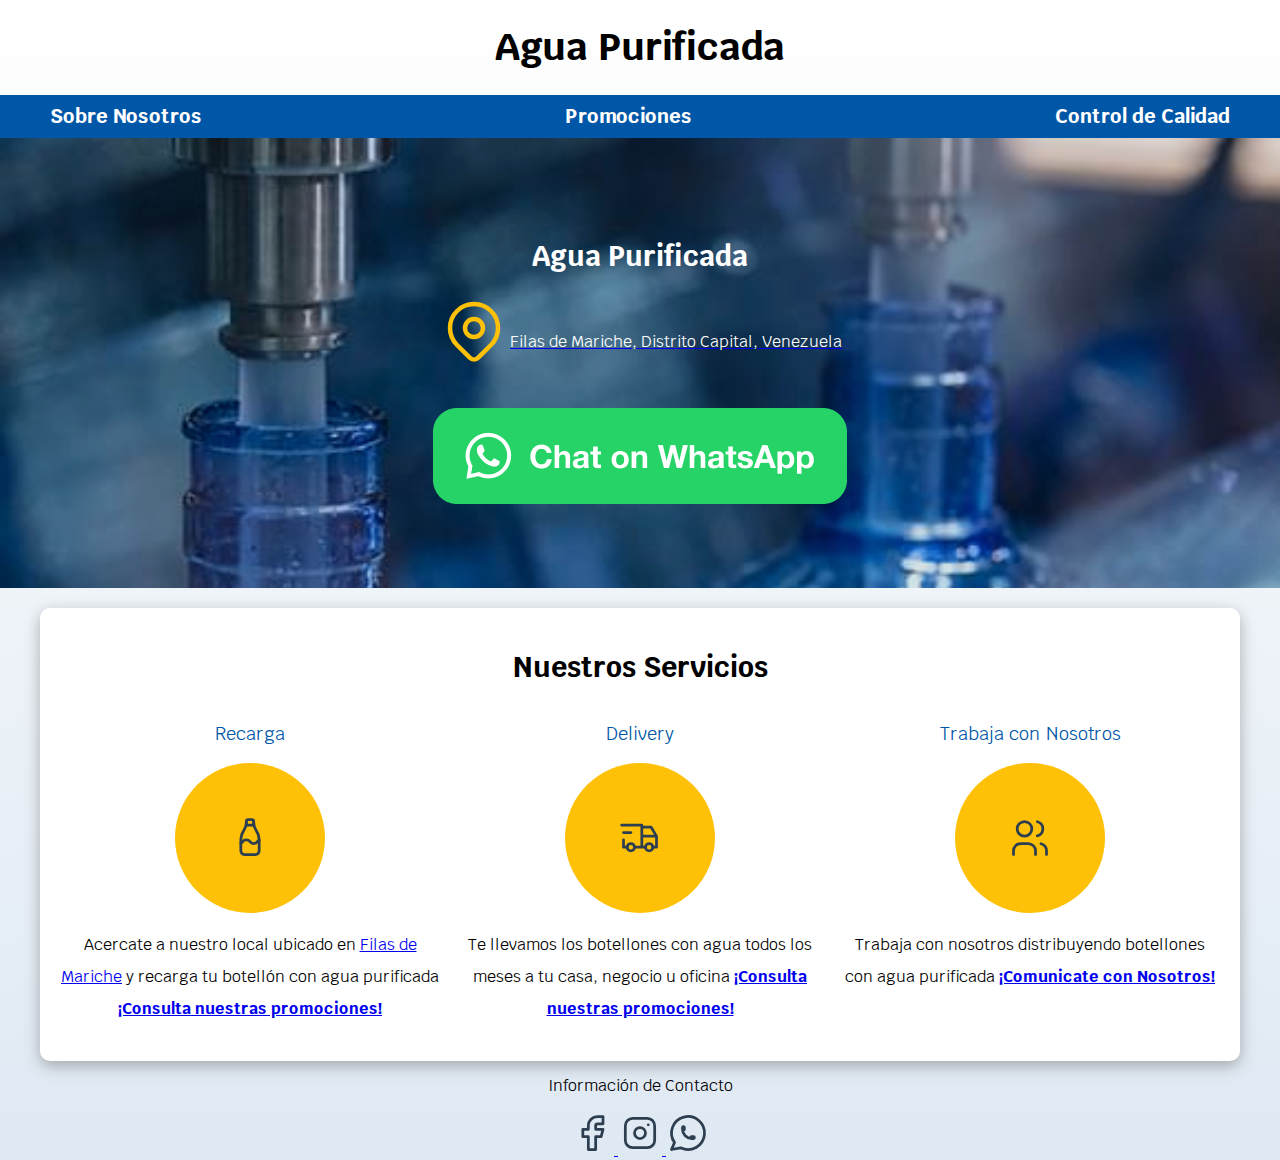
==== index.html @ fb4286bb "first commit" ====
<!DOCTYPE html>
<html lang="en">
<head>
    <meta charset="UTF-8">
    <meta http-equiv="X-UA-Compatible" content="IE=edge">
    <meta name="viewport" content="width=device-width, initial-scale=1.0">
    <title>💧Agua Purificada</title>
    <link rel="preload" href="css/normalize.css" as="style">
    <link rel="stylesheet" href="css/normalize.css">
    <link href="https://fonts.googleapis.com/css2?family=Krub:wght@400;700&display=swap" rel="stylesheet">
    <link rel="preload" href="css/styles.css" as="style">
    <link href="css/styles.css" rel="stylesheet">
</head>
<body>
    <header>
        <h1 class="titulo">Agua Purificada</h1>
    </header>

    <div class="nav-bg">
        <nav class="navegacion-principal contenedor">
            <a href="index.html">Sobre Nosotros</a>
            <a href="promociones.html">Promociones</a>
            <a href="controlDeCalidad.html">Control de Calidad</a>
        </nav>
    </div>

    <section class="hero">
        <div class="contenido-hero">
            <h2>Agua Purificada</h2>
            <div class="ubicacion">
                <svg xmlns="http://www.w3.org/2000/svg" class="icon icon-tabler icon-tabler-map-pin" width="72" height="72" viewBox="0 0 24 24" stroke-width="1.5" stroke="#FFC107" fill="none" stroke-linecap="round" stroke-linejoin="round">
                    <path stroke="none" d="M0 0h24v24H0z" fill="none"/>
                    <circle cx="12" cy="11" r="3" />
                    <path d="M17.657 16.657l-4.243 4.243a2 2 0 0 1 -2.827 0l-4.244 -4.243a8 8 0 1 1 11.314 0z" />
                </svg>
                <a href="https://www.google.com.ar/maps/place/Abasto+y+fruteria+yoleami+93/@10.4609835,-66.7623302,17z/data=!4m6!3m5!1s0x8c2a57b14307d957:0xc8fcc3d9de5b5a33!8m2!3d10.4609782!4d-66.7597553!16s%2Fg%2F11j4dcszvj">
                    <p>Filas de Mariche, Distrito Capital, Venezuela</p>
                </a>
                
            </div>
            <a aria-label="Chat on WhatsApp" href="https://wa.me/5491134483476?text=Me%20interesa%20tener%20mas%20informacion%20por%20favor."><img alt="Chat on WhatsApp" src="/img/WhatsAppButtonGreenLarge.png"/></a>
        </div>
    </section>

<main class="contenedor sombra">
        <h2>Nuestros Servicios</h2>

        <div class="servicios">

            <section class="servicio">
                <h3>Recarga</h3>
                <div class="iconos">
                    <svg xmlns="http://www.w3.org/2000/svg" class="icon icon-tabler icon-tabler-bottle" width="44" height="44" viewBox="0 0 24 24" stroke-width="1.5" stroke="#2c3e50" fill="none" stroke-linecap="round" stroke-linejoin="round">
                        <path stroke="none" d="M0 0h24v24H0z" fill="none"/>
                        <path d="M10 5h4v-2a1 1 0 0 0 -1 -1h-2a1 1 0 0 0 -1 1v2z" />
                        <path d="M14 3.5c0 1.626 .507 3.212 1.45 4.537l.05 .07a8.093 8.093 0 0 1 1.5 4.694v6.199a2 2 0 0 1 -2 2h-6a2 2 0 0 1 -2 -2v-6.2c0 -1.682 .524 -3.322 1.5 -4.693l.05 -.07a7.823 7.823 0 0 0 1.45 -4.537" />
                        <path d="M7 14.803a2.4 2.4 0 0 0 1 -.803a2.4 2.4 0 0 1 2 -1a2.4 2.4 0 0 1 2 1a2.4 2.4 0 0 0 2 1a2.4 2.4 0 0 0 2 -1a2.4 2.4 0 0 1 1 -.805" />
                    </svg>
                </div>
                <p>Acercate a nuestro local ubicado en <a href="https://www.google.com.ar/maps/place/Abasto+y+fruteria+yoleami+93/@10.4609835,-66.7623302,17z/data=!4m6!3m5!1s0x8c2a57b14307d957:0xc8fcc3d9de5b5a33!8m2!3d10.4609782!4d-66.7597553!16s%2Fg%2F11j4dcszvj">Filas de Mariche</a> y recarga tu botellón con agua purificada <a href="/promociones.html"><b>¡Consulta nuestras promociones!</b></a></p>
            </section>

            <section class="servicio">
                <h3>Delivery</h3>
                <div class="iconos">
                    <svg xmlns="http://www.w3.org/2000/svg" class="icon icon-tabler icon-tabler-truck-delivery" width="44" height="44" viewBox="0 0 24 24" stroke-width="1.5" stroke="#2c3e50" fill="none" stroke-linecap="round" stroke-linejoin="round">
                        <path stroke="none" d="M0 0h24v24H0z" fill="none"/>
                        <path d="M7 17m-2 0a2 2 0 1 0 4 0a2 2 0 1 0 -4 0" />
                        <path d="M17 17m-2 0a2 2 0 1 0 4 0a2 2 0 1 0 -4 0" />
                        <path d="M5 17h-2v-4m-1 -8h11v12m-4 0h6m4 0h2v-6h-8m0 -5h5l3 5" />
                        <path d="M3 9l4 0" />
                    </svg>
                </div>
                <p>Te llevamos los botellones con agua todos los meses a tu casa, negocio u oficina <a href="/promociones.html"><b>¡Consulta nuestras promociones!</b></a></p>
            </section>

            <section class="servicio">
                <h3>Trabaja con Nosotros</h3>
                <div class="iconos">                    
                    <svg xmlns="http://www.w3.org/2000/svg" class="icon icon-tabler icon-tabler-users" width="44" height="44" viewBox="0 0 24 24" stroke-width="1.5" stroke="#2c3e50" fill="none" stroke-linecap="round" stroke-linejoin="round">
                        <path stroke="none" d="M0 0h24v24H0z" fill="none"/>
                        <path d="M9 7m-4 0a4 4 0 1 0 8 0a4 4 0 1 0 -8 0" />
                        <path d="M3 21v-2a4 4 0 0 1 4 -4h4a4 4 0 0 1 4 4v2" />
                        <path d="M16 3.13a4 4 0 0 1 0 7.75" />
                        <path d="M21 21v-2a4 4 0 0 0 -3 -3.85" />
                    </svg>
                </div>
                <p>Trabaja con nosotros distribuyendo botellones con agua purificada 
                    <a aria-label="Chat on WhatsApp" href="https://wa.me/5491134483476"><b>¡Comunicate con Nosotros!</b></a>
                </p>
            </section>
        </div> <!-- .servicios -->

</main>

    <footer class="footer">
        <p>Información de Contacto</p>
        <div>
            <a href="https://www.facebook.com/" class="icono-footer"> 
                <svg xmlns="http://www.w3.org/2000/svg" class="icon icon-tabler icon-tabler-brand-facebook" width="44" height="44" viewBox="0 0 24 24" stroke-width="1.5" stroke="#2c3e50" fill="none" stroke-linecap="round" stroke-linejoin="round">
                    <path stroke="none" d="M0 0h24v24H0z" fill="none"/>
                    <path d="M7 10v4h3v7h4v-7h3l1 -4h-4v-2a1 1 0 0 1 1 -1h3v-4h-3a5 5 0 0 0 -5 5v2h-3" />
                </svg>
            </a>
            <a href="https://www.instagram.com/" class="icono-footer">
                <svg xmlns="http://www.w3.org/2000/svg" class="icon icon-tabler icon-tabler-brand-instagram" width="44" height="44" viewBox="0 0 24 24" stroke-width="1.5" stroke="#2c3e50" fill="none" stroke-linecap="round" stroke-linejoin="round">
                    <path stroke="none" d="M0 0h24v24H0z" fill="none"/>
                    <path d="M4 4m0 4a4 4 0 0 1 4 -4h8a4 4 0 0 1 4 4v8a4 4 0 0 1 -4 4h-8a4 4 0 0 1 -4 -4z" />
                    <path d="M12 12m-3 0a3 3 0 1 0 6 0a3 3 0 1 0 -6 0" />
                    <path d="M16.5 7.5l0 .01" />
                </svg>
            </a>
            <a href="https://wa.me/5491134483476?text=Me%20interesa%20tener%20mas%20informacion%20por%20favor." class="icono-footer">
                <svg xmlns="http://www.w3.org/2000/svg" class="icon icon-tabler icon-tabler-brand-whatsapp" width="44" height="44" viewBox="0 0 24 24" stroke-width="1.5" stroke="#2c3e50" fill="none" stroke-linecap="round" stroke-linejoin="round">
                    <path stroke="none" d="M0 0h24v24H0z" fill="none"/>
                    <path d="M3 21l1.65 -3.8a9 9 0 1 1 3.4 2.9l-5.05 .9" />
                    <path d="M9 10a.5 .5 0 0 0 1 0v-1a.5 .5 0 0 0 -1 0v1a5 5 0 0 0 5 5h1a.5 .5 0 0 0 0 -1h-1a.5 .5 0 0 0 0 1" />
                </svg>
            </a>
        </div>
    </footer>

</body>
</html>
---- css/styles.css ----
:root{
    --blanco:#FFFFFF;
    --negro:#212121;
    --primario:#FFC107;
    --secundario:#0056a7;
    --gris:#757575;
    --grisClaro:#DFE9F3;
}

/* Globales */

html {
    font-size: 62.5%;
    box-sizing: border-box; /*snipet*/
    /* Hack para box model */
    scroll-snap-type: y mandatory;
}

*,*:before,*:after { /*snipet*/
    box-sizing: inherit;
}

body {
    font-size: 16px; /* 1rem = 10px */
    font-family:'Krub',sans-serif;
    background-image: linear-gradient(to top, var(--grisClaro) 0%, var(--blanco) 100%);
}

.contenedor {
    max-width: 120rem;
    margin:0 auto;
}

.boton {
    background-color: var(--secundario);
    color: var(--blanco);
    padding: 1rem 3rem;
    margin-top: 1 rem;
    font-size: 2rem;
    text-decoration: none;
    text-transform: uppercase;
    font-weight: bold;
    border-radius: .5rem;
    width: 90%;
    text-align: center;
    border: none;
}

@media (min-width:768px) {
    .boton {
        width: auto;
    }
}

.boton:hover {
    cursor: pointer;
}

.sombra {
box-shadow: 0px 5px 15px 0px rgba(112,112,112,0.54);
background-color: var(--blanco);
padding: 2rem;
border-radius: 1rem;
}

/* Tipografía */

h1 {
    font-size: 3.8rem;
}

h2 {
    font-size: 2.8rem;
}

h3{
    font-size: 1.8rem;
}

h1, h2, h3 {
    text-align: center;
}

img {
    padding-top:10%
}

/* Titulos */

.titulo span {
    font-size: 2rem;
}

/* Utilidades */
.w-sm-100 {
    width: 100%;
}

@media (min-width:768px) {
    .w-sm-100 {
        width: auto;
    }
}

.flex {
    display: flex;
}

.alinear-derecha {
    justify-content: flex-end;
}

/* Navegación Principal  */

.nav-bg{
    background-color:var(--secundario);
}

.navegacion-principal{
    display: flex;
    flex-direction: column;
}

@media (min-width:768px) {
    .navegacion-principal{
        flex-direction: row;
        justify-content: space-between;
    }
}

.navegacion-principal a {
    display: block;
    text-align: center;
    color:var(--blanco);
    text-decoration: none;
    font-size: 2rem;
    font-weight: bold;
    padding: 1rem;
}

.navegacion-principal a:hover {
    background-color: var(--primario);
    color: var(--negro);
}

/* Hero */

.hero {
    background-image: url(../img/hero.jpg);
    background-repeat: no-repeat;
    background-size: cover;
    height: 450px;
    position: relative;
    margin-bottom: 2rem;
}

.contenido-hero {
    position: absolute;
    background-color:rgba(0, 0, 0,0.7); /*Anterios*/
    background-color:rgb(0 0 0 /10%);
    width: 100%;
    height: 100%;

    /* Alinear horizontal y verticalemnte */
    display: flex;
    flex-direction: column;
    align-items: center;
    justify-content: center;
}

.contenido-hero h2, .contenido-hero p {
    color: var(--blanco);

}

.contenido-hero .ubicacion{
    display: flex;
    align-items:flex-end;
}

/* Servicios */
@media (min-width:768px) {
    .servicios {
        display: grid;
        grid-template-columns: repeat(3, 1fr);
        column-gap: 1rem;
    }
}

.servicio {
 display: flex;
 flex-direction: column;
 align-items: center;

}

.servicio h3 {
    color: var(--secundario);
    font-weight: normal;
}

.servicio p {
    line-height: 2;
    text-align: center;
}

.servicio .iconos{
    height: 15rem;
    width: 15rem;
    background-color: var(--primario);
    border-radius: 50%;
    display: flex;
    justify-content: space-evenly;
    align-items: center;
}

/* promociones */
@media (min-width:768px) {
    .promociones {
        display: grid;
        grid-template-columns: repeat(2, 1fr);
        column-gap: 1rem;
    }
}

.promocion {
 display: flex;
 flex-direction: column;
 align-items: center;

}

.promocion h3 {
    color: var(--secundario);
    font-weight: bold;
}

.promocion p {
    line-height: 2;
    text-align: center;
}

.promocion img {
    width: 100%;
}

/* control de calidad (qc) */
@media (min-width:768px) {
    .qcs {
        display: grid;
        grid-template-columns: repeat(4, 1fr);
        column-gap: 1rem;
    }
}

.qc {
 display: flex;
 flex-direction: column;
 align-items: center;

}

.qc h3 {
    color: var(--secundario);
    font-weight: bold;
}

.qc p {
    line-height: 2;
    text-align: center;
}

.qc img {
    width: 100%;
}

/* contacto */

.formulario {
    background-color: var(--gris);
    width: min(60rem, 100%); /**Min va a utilizar el valor mas pequeño**/
    margin: 0 auto;
    padding: 2rem;
    border-radius: 1rem;

}

.formulario fieldset {
    border: none;
}

.formulario legend {
    text-align: center;
    font-size: 1.8rem;
    text-transform: uppercase;
    font-weight: 700;
    margin-bottom: 2rem;
    color: var(--primario);
}

@media (min-width:768px) {
    .contenedor-campos {
        display: grid;
        grid-template-columns: repeat(2, 1fr);
        grid-template-rows: auto auto 20rem;
        column-gap: 1rem;
    }   
}

.campo:nth-child(3), .campo:nth-child(4) {
    grid-column: 1 / 3;
}

.campo{
    margin-bottom: 1rem;
}

.campo label {
    color: var(--blanco);
    font-weight: bold;
    margin-bottom: .5rem;
    display: block;
}

.campo textarea {
    height: 15rem;
}

.input-text {
    width: 100%;
    border: none;
    padding: 1.5rem;
    border-radius: .5rem;
}

.footer {
    text-align: center;
}
---- css/styles.css ----
:root{
    --blanco:#FFFFFF;
    --negro:#212121;
    --primario:#FFC107;
    --secundario:#0056a7;
    --gris:#757575;
    --grisClaro:#DFE9F3;
}

/* Globales */

html {
    font-size: 62.5%;
    box-sizing: border-box; /*snipet*/
    /* Hack para box model */
    scroll-snap-type: y mandatory;
}

*,*:before,*:after { /*snipet*/
    box-sizing: inherit;
}

body {
    font-size: 16px; /* 1rem = 10px */
    font-family:'Krub',sans-serif;
    background-image: linear-gradient(to top, var(--grisClaro) 0%, var(--blanco) 100%);
}

.contenedor {
    max-width: 120rem;
    margin:0 auto;
}

.boton {
    background-color: var(--secundario);
    color: var(--blanco);
    padding: 1rem 3rem;
    margin-top: 1 rem;
    font-size: 2rem;
    text-decoration: none;
    text-transform: uppercase;
    font-weight: bold;
    border-radius: .5rem;
    width: 90%;
    text-align: center;
    border: none;
}

@media (min-width:768px) {
    .boton {
        width: auto;
    }
}

.boton:hover {
    cursor: pointer;
}

.sombra {
box-shadow: 0px 5px 15px 0px rgba(112,112,112,0.54);
background-color: var(--blanco);
padding: 2rem;
border-radius: 1rem;
}

/* Tipografía */

h1 {
    font-size: 3.8rem;
}

h2 {
    font-size: 2.8rem;
}

h3{
    font-size: 1.8rem;
}

h1, h2, h3 {
    text-align: center;
}

img {
    padding-top:10%
}

/* Titulos */

.titulo span {
    font-size: 2rem;
}

/* Utilidades */
.w-sm-100 {
    width: 100%;
}

@media (min-width:768px) {
    .w-sm-100 {
        width: auto;
    }
}

.flex {
    display: flex;
}

.alinear-derecha {
    justify-content: flex-end;
}

/* Navegación Principal  */

.nav-bg{
    background-color:var(--secundario);
}

.navegacion-principal{
    display: flex;
    flex-direction: column;
}

@media (min-width:768px) {
    .navegacion-principal{
        flex-direction: row;
        justify-content: space-between;
    }
}

.navegacion-principal a {
    display: block;
    text-align: center;
    color:var(--blanco);
    text-decoration: none;
    font-size: 2rem;
    font-weight: bold;
    padding: 1rem;
}

.navegacion-principal a:hover {
    background-color: var(--primario);
    color: var(--negro);
}

/* Hero */

.hero {
    background-image: url(../img/hero.jpg);
    background-repeat: no-repeat;
    background-size: cover;
    height: 450px;
    position: relative;
    margin-bottom: 2rem;
}

.contenido-hero {
    position: absolute;
    background-color:rgba(0, 0, 0,0.7); /*Anterios*/
    background-color:rgb(0 0 0 /10%);
    width: 100%;
    height: 100%;

    /* Alinear horizontal y verticalemnte */
    display: flex;
    flex-direction: column;
    align-items: center;
    justify-content: center;
}

.contenido-hero h2, .contenido-hero p {
    color: var(--blanco);

}

.contenido-hero .ubicacion{
    display: flex;
    align-items:flex-end;
}

/* Servicios */
@media (min-width:768px) {
    .servicios {
        display: grid;
        grid-template-columns: repeat(3, 1fr);
        column-gap: 1rem;
    }
}

.servicio {
 display: flex;
 flex-direction: column;
 align-items: center;

}

.servicio h3 {
    color: var(--secundario);
    font-weight: normal;
}

.servicio p {
    line-height: 2;
    text-align: center;
}

.servicio .iconos{
    height: 15rem;
    width: 15rem;
    background-color: var(--primario);
    border-radius: 50%;
    display: flex;
    justify-content: space-evenly;
    align-items: center;
}

/* promociones */
@media (min-width:768px) {
    .promociones {
        display: grid;
        grid-template-columns: repeat(2, 1fr);
        column-gap: 1rem;
    }
}

.promocion {
 display: flex;
 flex-direction: column;
 align-items: center;

}

.promocion h3 {
    color: var(--secundario);
    font-weight: bold;
}

.promocion p {
    line-height: 2;
    text-align: center;
}

.promocion img {
    width: 100%;
}

/* control de calidad (qc) */
@media (min-width:768px) {
    .qcs {
        display: grid;
        grid-template-columns: repeat(4, 1fr);
        column-gap: 1rem;
    }
}

.qc {
 display: flex;
 flex-direction: column;
 align-items: center;

}

.qc h3 {
    color: var(--secundario);
    font-weight: bold;
}

.qc p {
    line-height: 2;
    text-align: center;
}

.qc img {
    width: 100%;
}

/* contacto */

.formulario {
    background-color: var(--gris);
    width: min(60rem, 100%); /**Min va a utilizar el valor mas pequeño**/
    margin: 0 auto;
    padding: 2rem;
    border-radius: 1rem;

}

.formulario fieldset {
    border: none;
}

.formulario legend {
    text-align: center;
    font-size: 1.8rem;
    text-transform: uppercase;
    font-weight: 700;
    margin-bottom: 2rem;
    color: var(--primario);
}

@media (min-width:768px) {
    .contenedor-campos {
        display: grid;
        grid-template-columns: repeat(2, 1fr);
        grid-template-rows: auto auto 20rem;
        column-gap: 1rem;
    }   
}

.campo:nth-child(3), .campo:nth-child(4) {
    grid-column: 1 / 3;
}

.campo{
    margin-bottom: 1rem;
}

.campo label {
    color: var(--blanco);
    font-weight: bold;
    margin-bottom: .5rem;
    display: block;
}

.campo textarea {
    height: 15rem;
}

.input-text {
    width: 100%;
    border: none;
    padding: 1.5rem;
    border-radius: .5rem;
}

.footer {
    text-align: center;
}
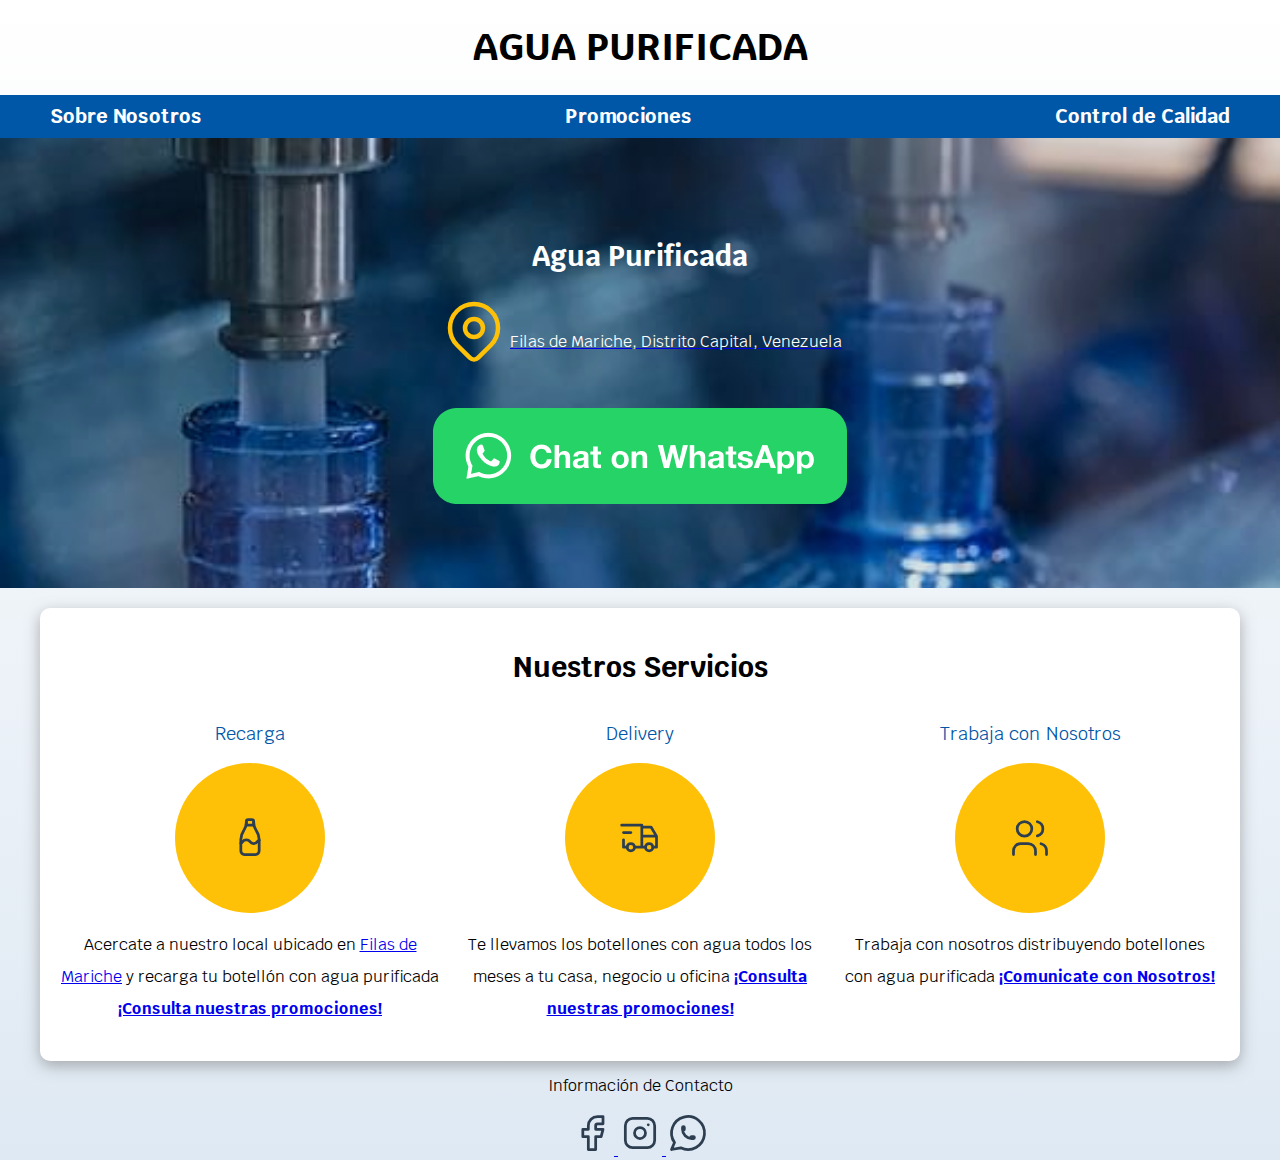
==== commit 5900bddd: "segundo commit" ====
--- a/index.html
+++ b/index.html
@@ -13,7 +13,7 @@
 </head>
 <body>
     <header>
-        <h1 class="titulo">Agua Purificada</h1>
+        <h1 class="titulo">AGUA PURIFICADA</h1>
     </header>
 
     <div class="nav-bg">
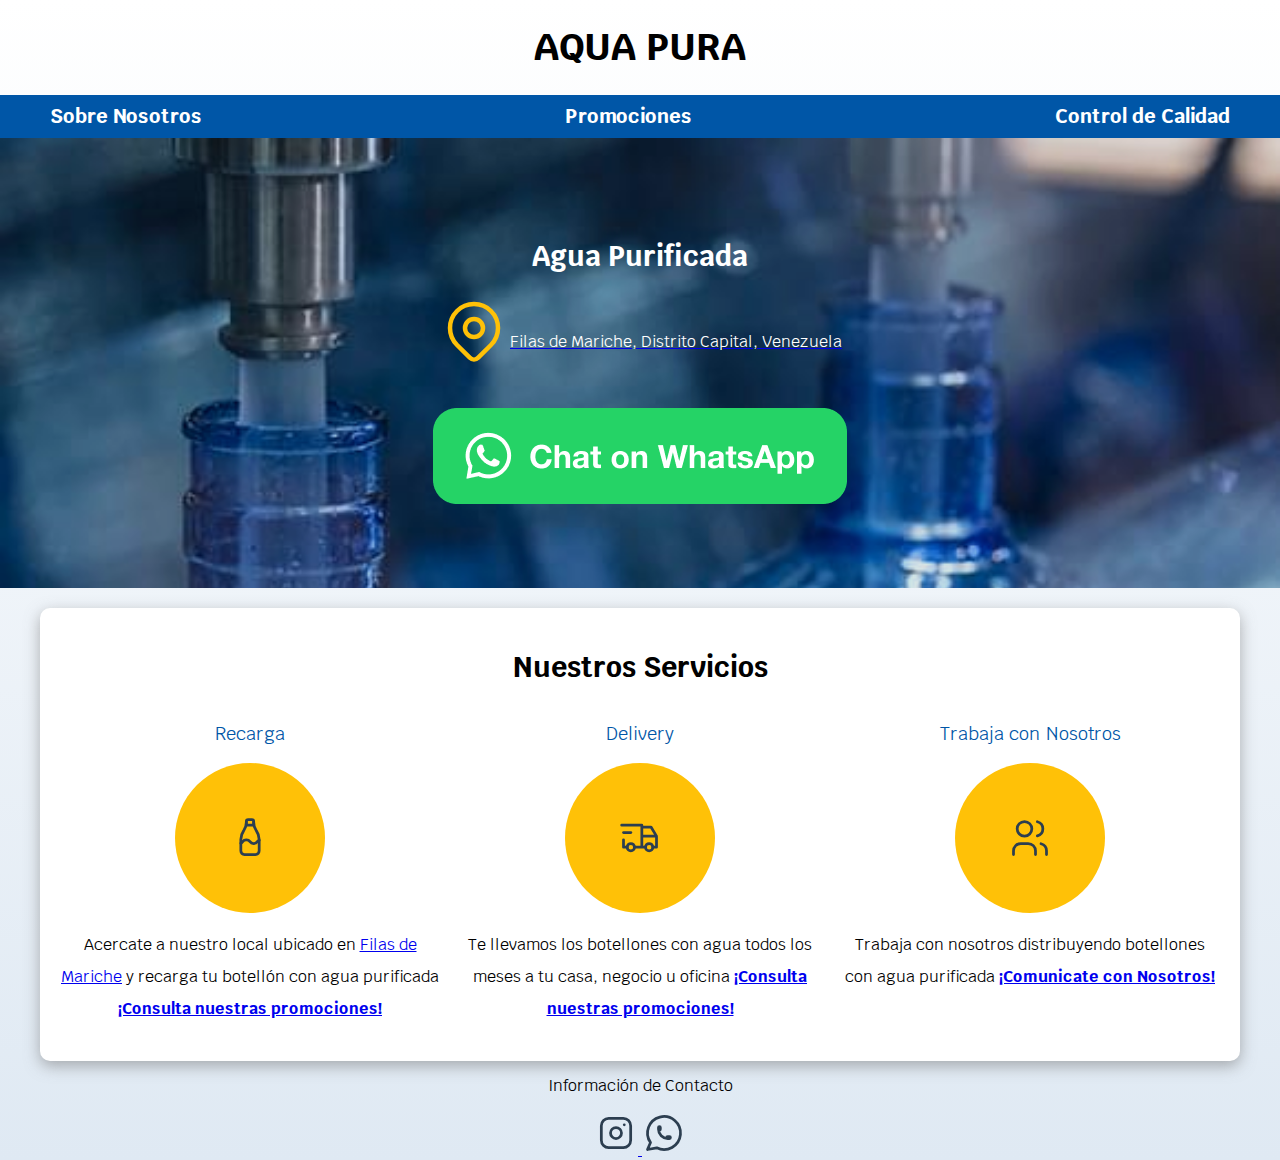
==== commit 3d1a5f0a: "Tercer Commit" ====
--- a/index.html
+++ b/index.html
@@ -4,7 +4,7 @@
     <meta charset="UTF-8">
     <meta http-equiv="X-UA-Compatible" content="IE=edge">
     <meta name="viewport" content="width=device-width, initial-scale=1.0">
-    <title>💧Agua Purificada</title>
+    <title>💧AQUA PURA</title>
     <link rel="preload" href="css/normalize.css" as="style">
     <link rel="stylesheet" href="css/normalize.css">
     <link href="https://fonts.googleapis.com/css2?family=Krub:wght@400;700&display=swap" rel="stylesheet">
@@ -13,7 +13,7 @@
 </head>
 <body>
     <header>
-        <h1 class="titulo">AGUA PURIFICADA</h1>
+        <h1 class="titulo">AQUA PURA</h1>
     </header>
 
     <div class="nav-bg">
@@ -38,7 +38,7 @@
                 </a>
                 
             </div>
-            <a aria-label="Chat on WhatsApp" href="https://wa.me/5491134483476?text=Me%20interesa%20tener%20mas%20informacion%20por%20favor."><img alt="Chat on WhatsApp" src="/img/WhatsAppButtonGreenLarge.png"/></a>
+            <a aria-label="Chat on WhatsApp" href="https://wa.me/584120174311?text=Me%20interesa%20tener%20mas%20informacion%20por%20favor."><img alt="Chat on WhatsApp" src="/img/WhatsAppButtonGreenLarge.png"/></a>
         </div>
     </section>
 
@@ -96,13 +96,7 @@
     <footer class="footer">
         <p>Información de Contacto</p>
         <div>
-            <a href="https://www.facebook.com/" class="icono-footer"> 
-                <svg xmlns="http://www.w3.org/2000/svg" class="icon icon-tabler icon-tabler-brand-facebook" width="44" height="44" viewBox="0 0 24 24" stroke-width="1.5" stroke="#2c3e50" fill="none" stroke-linecap="round" stroke-linejoin="round">
-                    <path stroke="none" d="M0 0h24v24H0z" fill="none"/>
-                    <path d="M7 10v4h3v7h4v-7h3l1 -4h-4v-2a1 1 0 0 1 1 -1h3v-4h-3a5 5 0 0 0 -5 5v2h-3" />
-                </svg>
-            </a>
-            <a href="https://www.instagram.com/" class="icono-footer">
+            <a href="https://www.instagram.com/aquapura_filasdemariches/" class="icono-footer">
                 <svg xmlns="http://www.w3.org/2000/svg" class="icon icon-tabler icon-tabler-brand-instagram" width="44" height="44" viewBox="0 0 24 24" stroke-width="1.5" stroke="#2c3e50" fill="none" stroke-linecap="round" stroke-linejoin="round">
                     <path stroke="none" d="M0 0h24v24H0z" fill="none"/>
                     <path d="M4 4m0 4a4 4 0 0 1 4 -4h8a4 4 0 0 1 4 4v8a4 4 0 0 1 -4 4h-8a4 4 0 0 1 -4 -4z" />
@@ -110,7 +104,7 @@
                     <path d="M16.5 7.5l0 .01" />
                 </svg>
             </a>
-            <a href="https://wa.me/5491134483476?text=Me%20interesa%20tener%20mas%20informacion%20por%20favor." class="icono-footer">
+            <a href="https://wa.me/584120174311?text=Me%20interesa%20tener%20mas%20informacion%20por%20favor." class="icono-footer">
                 <svg xmlns="http://www.w3.org/2000/svg" class="icon icon-tabler icon-tabler-brand-whatsapp" width="44" height="44" viewBox="0 0 24 24" stroke-width="1.5" stroke="#2c3e50" fill="none" stroke-linecap="round" stroke-linejoin="round">
                     <path stroke="none" d="M0 0h24v24H0z" fill="none"/>
                     <path d="M3 21l1.65 -3.8a9 9 0 1 1 3.4 2.9l-5.05 .9" />
